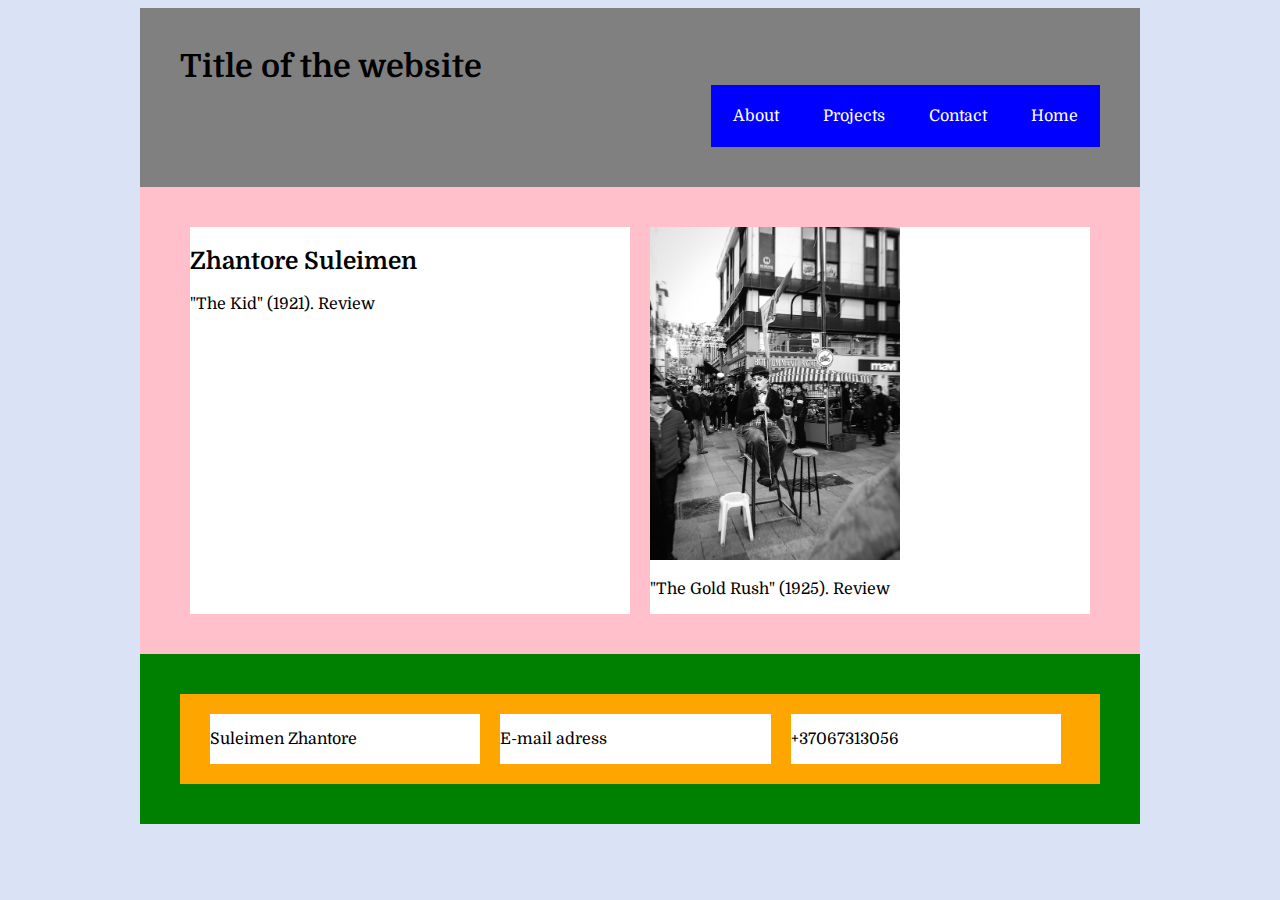
==== index.html @ f090a24a "Add files via upload" ====
<!DOCTYPE html>
<html>
	<head>
		<title>Personal Website</title>
		<link rel="stylesheet" href="Style.css">
		<link href="https://fonts.googleapis.com/css2?family=Domine:wght@500&display=swap" rel="stylesheet" type="text/css"> 
	</head>
	<body>
		<div id="container">
		<header>
			<h1> Title of the website</h1>
			<nav>
				<ul>
				  <li><a href="index.html">Home</a></li>
				  <li><a href="contact.html">Contact</a></li>
				  <li><a href="projects.html">Projects</a></li>
				  <li><a href="about.html">About</a></li>
				</ul>
			</nav>
		</header>
		<main>
			<div class="two-column">
				<div>
					<h2>Zhantore Suleimen</h2>
					<p>"The Kid" (1921). Review</p>
				</div>
				<div>
					<img id="charlie" src="chaplin.jpg" alt="Chaplin">
					<p>"The Gold Rush" (1925). Review</p>
				</div>
			</div>
		</main>
		<footer>
			<div class="three-column">
				<div>
					<p>Suleimen Zhantore</p>
				</div>
				<div>
					<p>E-mail adress</p>
				</div>
				<div>
					<p>+37067313056</p>
				</div>
			</div>
		</footer>
		</div>
	</body>
</html>
---- Style.css ----
body {
	background-color: #dae2f5;
}

#container{
	width: 1000px;
	margin: 0 auto;
	background-color: white;
}

header{
	background-color: grey;
	padding: 40px;
}

header h2{
	margin: 0;
	padding-left: 40px;
	padding-right: 20px;
	padding-bottom: 10px;
}

nav ul{
  list-style-type: none;
  margin: 0;
  padding: 0;
  overflow: hidden;
}

nav li{
  float: right;
}

nav li a{
  display: block;
  color: white;
  text-align: center;
  padding: 22px 22px;
  text-decoration: none;
  font-family: 'Domine', serif;
  background-color: blue;
}

/* Change the link color to #111 (black) on hover */
nav li a:hover{
  background-color: #111;
}

header h1{
	margin: 0;
	font-family: 'Domine', serif;
}

footer {
	background-color: green;
	padding: 40px;
}

#charlie {
	width: 250px;
}

.two-column{
	display: grid;
	grid-template-columns: 50% 50%;
	padding: 40px;
	background-color: pink;
}

.two-column div{
	background-color: white;
	margin-left: 10px;
	margin-right: 10px;
	font-family: 'Domine', serif;
}

.three-column{
	display: grid;
	grid-template-columns: 33% 33% 33%;
	padding: 20px;
	background-color: orange;
}


.three-column div{
	background-color: white;
	margin-left: 10px;
	margin-right: 10px;
	font-family: 'Domine', serif;
}
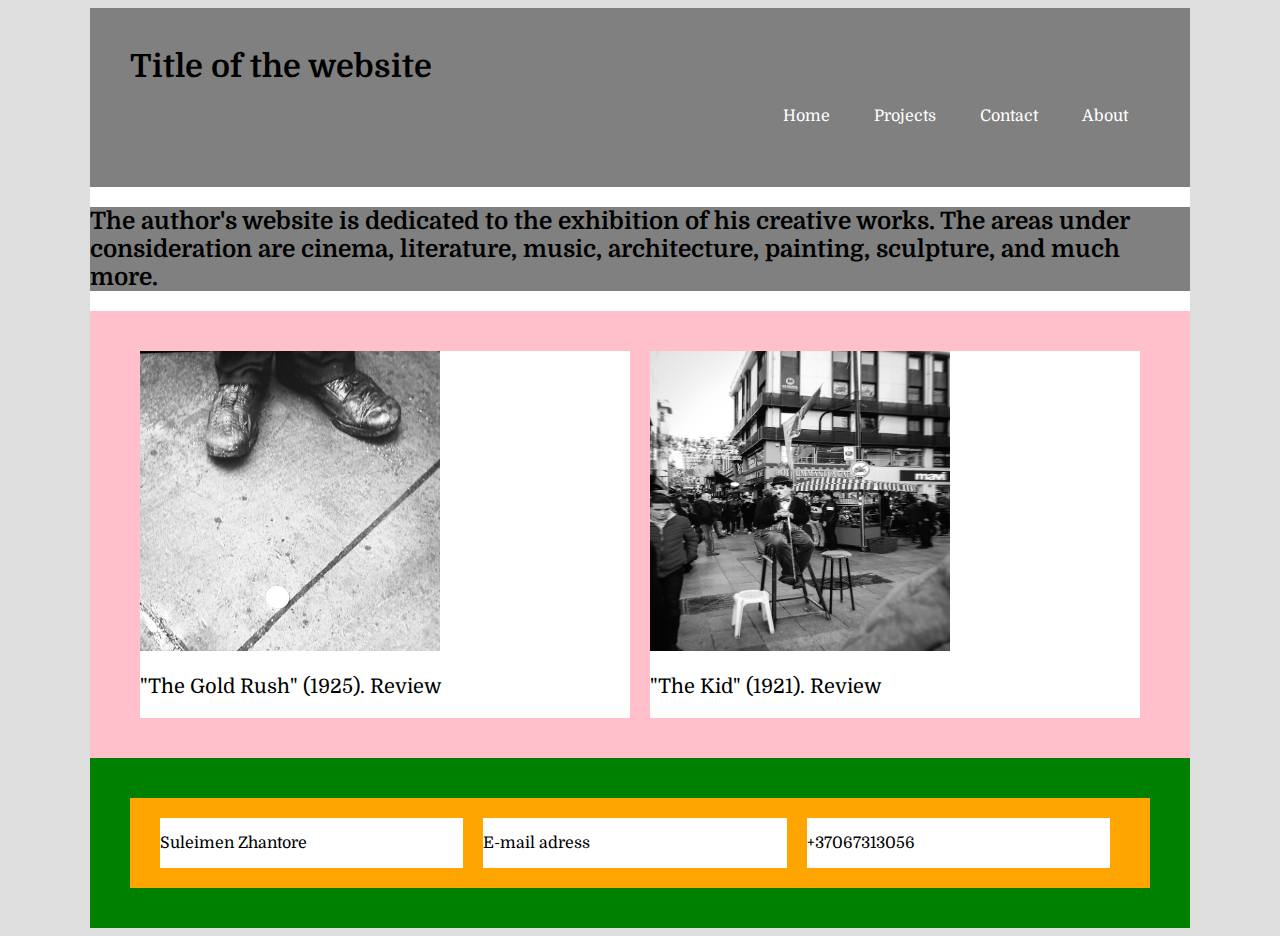
==== commit fbddfe62: "Add files via upload" ====
--- a/index.html
+++ b/index.html
@@ -11,22 +11,23 @@
 			<h1> Title of the website</h1>
 			<nav>
 				<ul>
-				  <li><a href="index.html">Home</a></li>
+				  <li><a href="about.html">About</a></li>
 				  <li><a href="contact.html">Contact</a></li>
 				  <li><a href="projects.html">Projects</a></li>
-				  <li><a href="about.html">About</a></li>
+				  <li><a href="index.html">Home</a></li>
 				</ul>
 			</nav>
 		</header>
 		<main>
+				<h2>The author's website is dedicated to the exhibition of his creative works. The areas under consideration are cinema, literature, music, architecture, painting, sculpture, and much more.</h2>
 			<div class="two-column">
 				<div>
-					<h2>Zhantore Suleimen</h2>
-					<p>"The Kid" (1921). Review</p>
+					<img id="chaplin" src="charlie.jpg">
+					<p>"The Gold Rush" (1925). Review</p>
 				</div>
 				<div>
 					<img id="charlie" src="chaplin.jpg" alt="Chaplin">
-					<p>"The Gold Rush" (1925). Review</p>
+					<p>"The Kid" (1921). Review</p>
 				</div>
 			</div>
 		</main>
--- a/Style.css
+++ b/Style.css
@@ -1,9 +1,9 @@
 body {
-	background-color: #dae2f5;
+	background-color: #dedede;
 }
 
 #container{
-	width: 1000px;
+	width: 1100px;
 	margin: 0 auto;
 	background-color: white;
 }
@@ -38,12 +38,19 @@
   padding: 22px 22px;
   text-decoration: none;
   font-family: 'Domine', serif;
-  background-color: blue;
+  background-color: grey-blue;
 }
 
-/* Change the link color to #111 (black) on hover */
 nav li a:hover{
   background-color: #111;
+}
+
+li a:hover:not(.active) {
+  background-color: #111;
+}
+
+.active {
+  background-color: #04AA6D;
 }
 
 header h1{
@@ -57,7 +64,27 @@
 }
 
 #charlie {
-	width: 250px;
+	width: 300px;
+	height: 300px;
+}
+
+#chaplin{
+	width: 300px;
+	height: 300px;
+}
+
+main p{
+	font-size: 20px;
+	font-family: 'Domine', serif;
+}
+
+main h2{
+	font-family: 'Domine', serif;
+	background-color: grey;
+}
+
+main h1{
+	font-family: 'Domine', serif; 
 }
 
 .two-column{
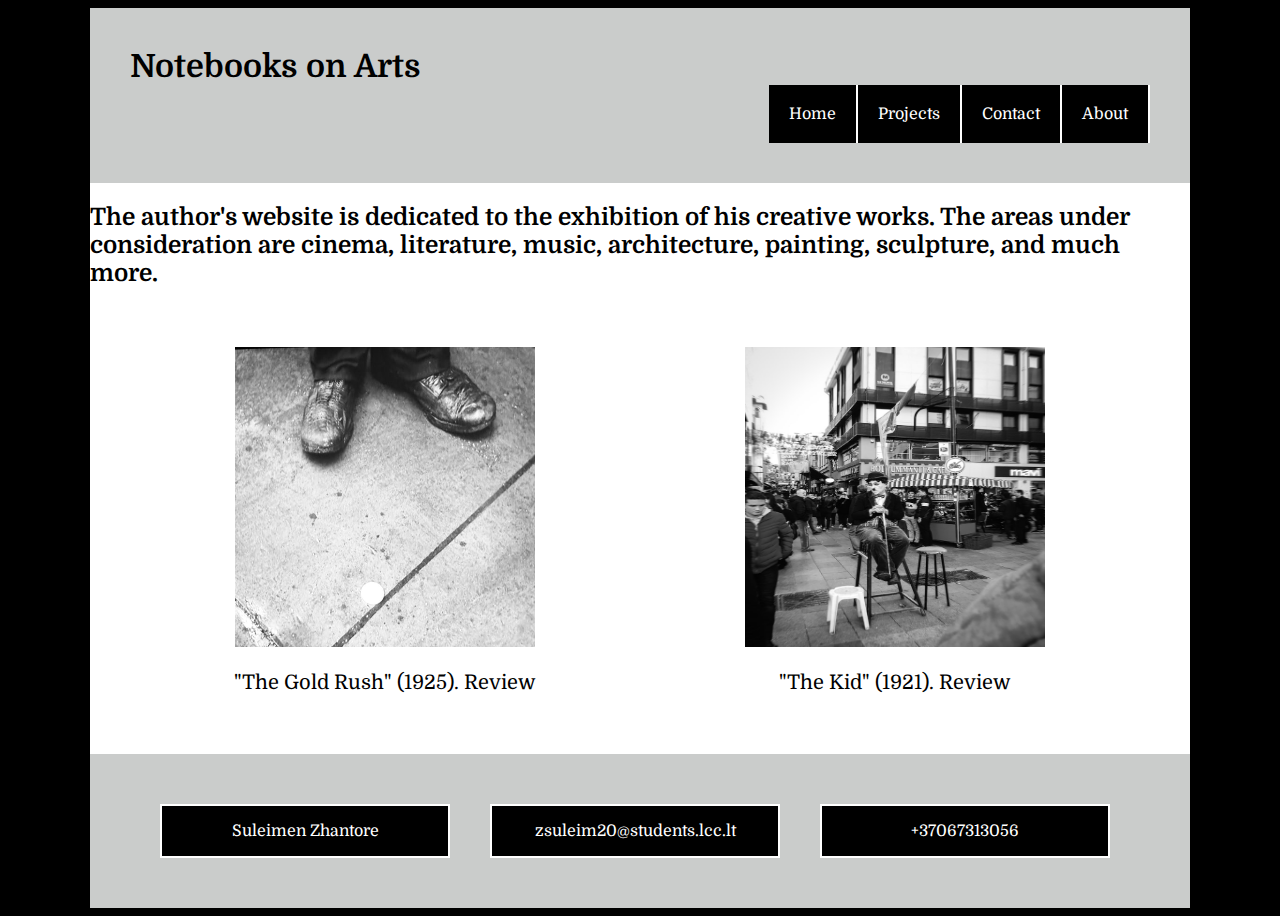
==== commit 87d507dd: "Add files via upload" ====
--- a/index.html
+++ b/index.html
@@ -8,26 +8,30 @@
 	<body>
 		<div id="container">
 		<header>
-			<h1> Title of the website</h1>
+			<h1>Notebooks on Arts</h1>
 			<nav>
-				<ul>
-				  <li><a href="about.html">About</a></li>
-				  <li><a href="contact.html">Contact</a></li>
-				  <li><a href="projects.html">Projects</a></li>
-				  <li><a href="index.html">Home</a></li>
-				</ul>
+					<ul>
+					  <li><a href="about.html">About</a></li>
+					  <li><a href="contact.html">Contact</a></li>
+					  <li><a href="projects.html">Projects</a></li>
+					  <li><a href="index.html">Home</a></li>
+					</ul>
 			</nav>
 		</header>
 		<main>
-				<h2>The author's website is dedicated to the exhibition of his creative works. The areas under consideration are cinema, literature, music, architecture, painting, sculpture, and much more.</h2>
+			<h2 class="purpose">The author's website is dedicated to the exhibition of his creative works. The areas under consideration are cinema, literature, music, architecture, painting, sculpture, and much more.</h2>
 			<div class="two-column">
 				<div>
+					<a class="link" href="thegoldrush.html">
 					<img id="chaplin" src="charlie.jpg">
 					<p>"The Gold Rush" (1925). Review</p>
+					</a>
 				</div>
 				<div>
+					<a class="link" href="thekid.html" href="#">
 					<img id="charlie" src="chaplin.jpg" alt="Chaplin">
 					<p>"The Kid" (1921). Review</p>
+					</a>
 				</div>
 			</div>
 		</main>
@@ -37,7 +41,9 @@
 					<p>Suleimen Zhantore</p>
 				</div>
 				<div>
-					<p>E-mail adress</p>
+					<a class="email" href="mailto:zsuleim20@students.lcc.lt">
+					<p>zsuleim20@students.lcc.lt</p>
+					</a>
 				</div>
 				<div>
 					<p>+37067313056</p>
--- a/Style.css
+++ b/Style.css
@@ -1,5 +1,5 @@
 body {
-	background-color: #dedede;
+	background-color: white;
 }
 
 #container{
@@ -8,9 +8,24 @@
 	background-color: white;
 }
 
+body{
+	background-color: #000;
+}
+
+main h2{
+	font-family: 'Domine', serif;
+	background-color: white;
+}
+
+main h1{
+	font-family: 'Domine', serif;
+	background-color: white;
+}
+
 header{
-	background-color: grey;
+	background-color: #cacccb;
 	padding: 40px;
+	font-family: 'Domine', serif;
 }
 
 header h2{
@@ -20,37 +35,39 @@
 	padding-bottom: 10px;
 }
 
+
 nav ul{
-  list-style-type: none;
-  margin: 0;
-  padding: 0;
-  overflow: hidden;
+	list-style-type: none;
+	margin: 0;
+	padding: 0;
+	overflow: hidden;
 }
 
 nav li{
-  float: right;
+	float: right;
 }
 
 nav li a{
-  display: block;
-  color: white;
-  text-align: center;
-  padding: 22px 22px;
-  text-decoration: none;
-  font-family: 'Domine', serif;
-  background-color: grey-blue;
+	display: block;
+	color: #fff;
+	text-align: center;
+	padding: 20px 20px;
+	text-decoration: none;
+	font-family: 'Domine', serif;
+	background-color: #000;
+	border-right: 2px solid #fff;
 }
 
 nav li a:hover{
-  background-color: #111;
+	background-color: #cacccb;
 }
 
 li a:hover:not(.active) {
-  background-color: #111;
+	background-color: #cacccb;
 }
 
 .active {
-  background-color: #04AA6D;
+	background-color: #cacccb;
 }
 
 header h1{
@@ -59,8 +76,18 @@
 }
 
 footer {
-	background-color: green;
+	background-color: #cacccb;
 	padding: 40px;
+}
+
+.link{
+	text-decoration: none;
+	color: black; 
+}
+
+.email{
+	text-decoration: none;
+	color: white;
 }
 
 #charlie {
@@ -78,41 +105,63 @@
 	font-family: 'Domine', serif;
 }
 
-main h2{
-	font-family: 'Domine', serif;
-	background-color: grey;
+#cia{
+	text-align: center;
+	font-family: 'Domine', serif; 
 }
 
-main h1{
-	font-family: 'Domine', serif; 
+
+.contact{
+	font-family: 'Domine', serif;
+	font-size: 20px;
+	
 }
 
 .two-column{
 	display: grid;
 	grid-template-columns: 50% 50%;
 	padding: 40px;
-	background-color: pink;
+	background-color: #fff;
 }
 
 .two-column div{
-	background-color: white;
+	background-color: #fff;
 	margin-left: 10px;
 	margin-right: 10px;
+	text-align: center;
 	font-family: 'Domine', serif;
+	text-decoration: none;
+	
 }
 
 .three-column{
 	display: grid;
 	grid-template-columns: 33% 33% 33%;
-	padding: 20px;
-	background-color: orange;
+	padding: 10px 10px;
+	color: #000;
+	background-color: #cacccb;
 }
 
 
 .three-column div{
-	background-color: white;
-	margin-left: 10px;
-	margin-right: 10px;
+	background-color: #000;
+	margin-left: 20px; 
+	margin-right: 20px;
+	text-align: center;
+	border-width: 2px;
+	border-color: #fff;
+	border-style: solid;
+	color: #fff;
 	font-family: 'Domine', serif;
 }
 
+.contact{
+	background: #fff;
+	padding: 15px;
+}
+
+article p{
+	background-color: #fff;
+	font-size: 16px;
+}
+
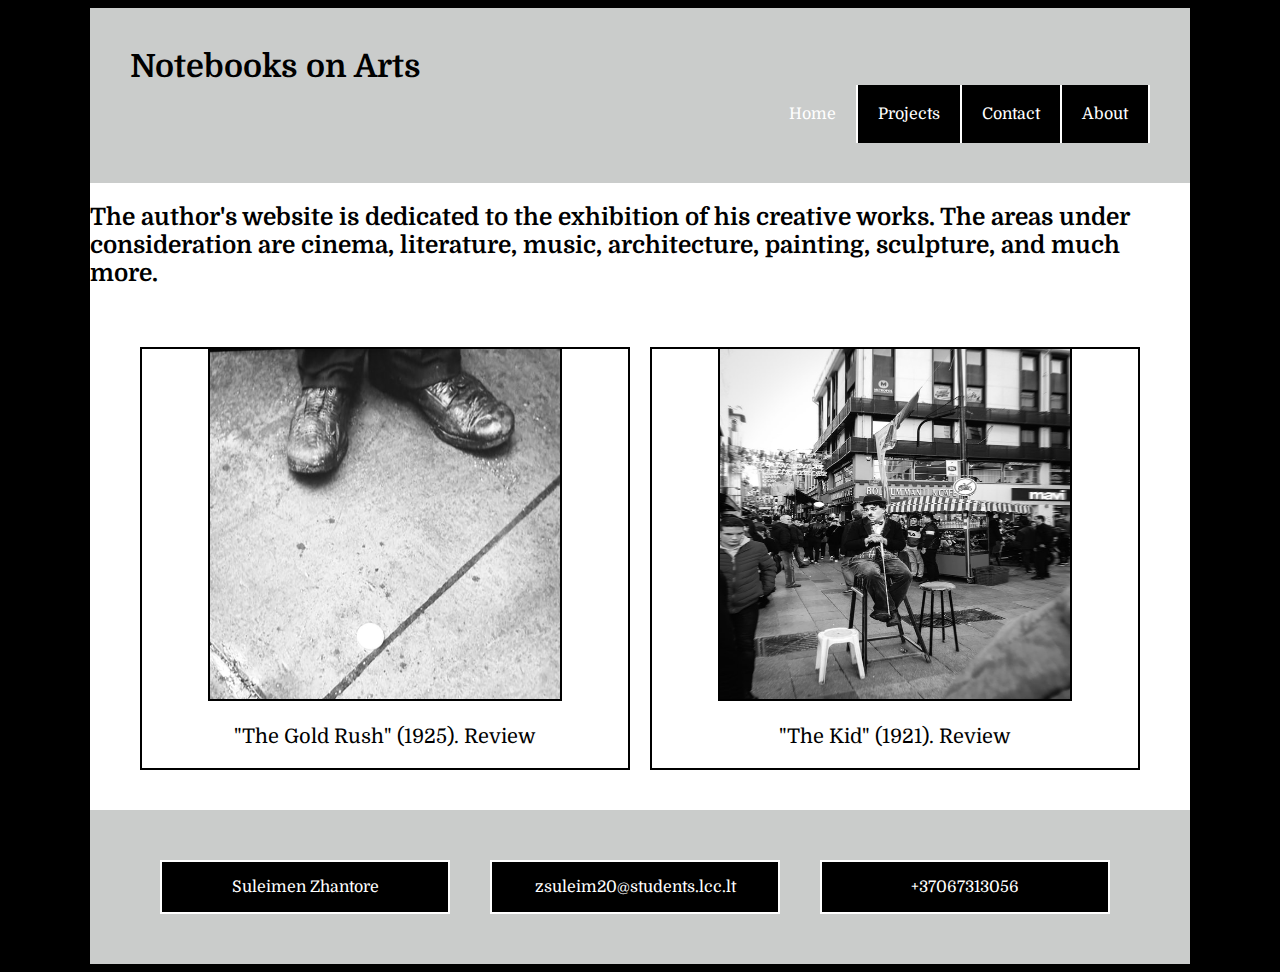
==== commit 0d4dab5f: "Add files via upload" ====
--- a/index.html
+++ b/index.html
@@ -14,7 +14,7 @@
 					  <li><a href="about.html">About</a></li>
 					  <li><a href="contact.html">Contact</a></li>
 					  <li><a href="projects.html">Projects</a></li>
-					  <li><a href="index.html">Home</a></li>
+					  <li><a class="active" href="index.html">Home</a></li>
 					</ul>
 			</nav>
 		</header>
--- a/Style.css
+++ b/Style.css
@@ -9,7 +9,7 @@
 }
 
 body{
-	background-color: #000;
+	background-color: black;
 }
 
 main h2{
@@ -49,20 +49,17 @@
 
 nav li a{
 	display: block;
-	color: #fff;
+	color: white;
 	text-align: center;
 	padding: 20px 20px;
 	text-decoration: none;
 	font-family: 'Domine', serif;
-	background-color: #000;
+	background-color: black;
 	border-right: 2px solid #fff;
 }
 
-nav li a:hover{
-	background-color: #cacccb;
-}
 
-li a:hover:not(.active) {
+li a:hover:not(.active){
 	background-color: #cacccb;
 }
 
@@ -85,19 +82,35 @@
 	color: black; 
 }
 
+a.link:hover{
+	text-decoration: underline;
+	color: black; 
+}
+
 .email{
 	text-decoration: none;
 	color: white;
 }
 
+a.email:hover{
+	text-decoration: underline;
+	color: white; 
+}
+
 #charlie {
-	width: 300px;
-	height: 300px;
+	width: 350px;
+	height: 350px;
+	border-width: 0px 2px 2px 2px;
+	border-color: black;
+	border-style: solid;
 }
 
 #chaplin{
-	width: 300px;
-	height: 300px;
+	width: 350px;
+	height: 350px;
+	border-width: 0px 2px 2px 2px;
+	border-color: black;
+	border-style: solid;
 }
 
 main p{
@@ -114,31 +127,32 @@
 .contact{
 	font-family: 'Domine', serif;
 	font-size: 20px;
-	
 }
 
 .two-column{
 	display: grid;
 	grid-template-columns: 50% 50%;
 	padding: 40px;
-	background-color: #fff;
+	background-color: white;
 }
 
 .two-column div{
-	background-color: #fff;
+	background-color: white;
 	margin-left: 10px;
 	margin-right: 10px;
 	text-align: center;
 	font-family: 'Domine', serif;
 	text-decoration: none;
-	
+	border-width: 2px;
+	border-color: black;
+	border-style: solid;
 }
 
 .three-column{
 	display: grid;
 	grid-template-columns: 33% 33% 33%;
 	padding: 10px 10px;
-	color: #000;
+	color: black;
 	background-color: #cacccb;
 }
 
@@ -151,17 +165,17 @@
 	border-width: 2px;
 	border-color: #fff;
 	border-style: solid;
-	color: #fff;
+	color: white;
 	font-family: 'Domine', serif;
 }
 
 .contact{
-	background: #fff;
+	background: white;
 	padding: 15px;
 }
 
 article p{
-	background-color: #fff;
+	background-color: white;
 	font-size: 16px;
 }
 
